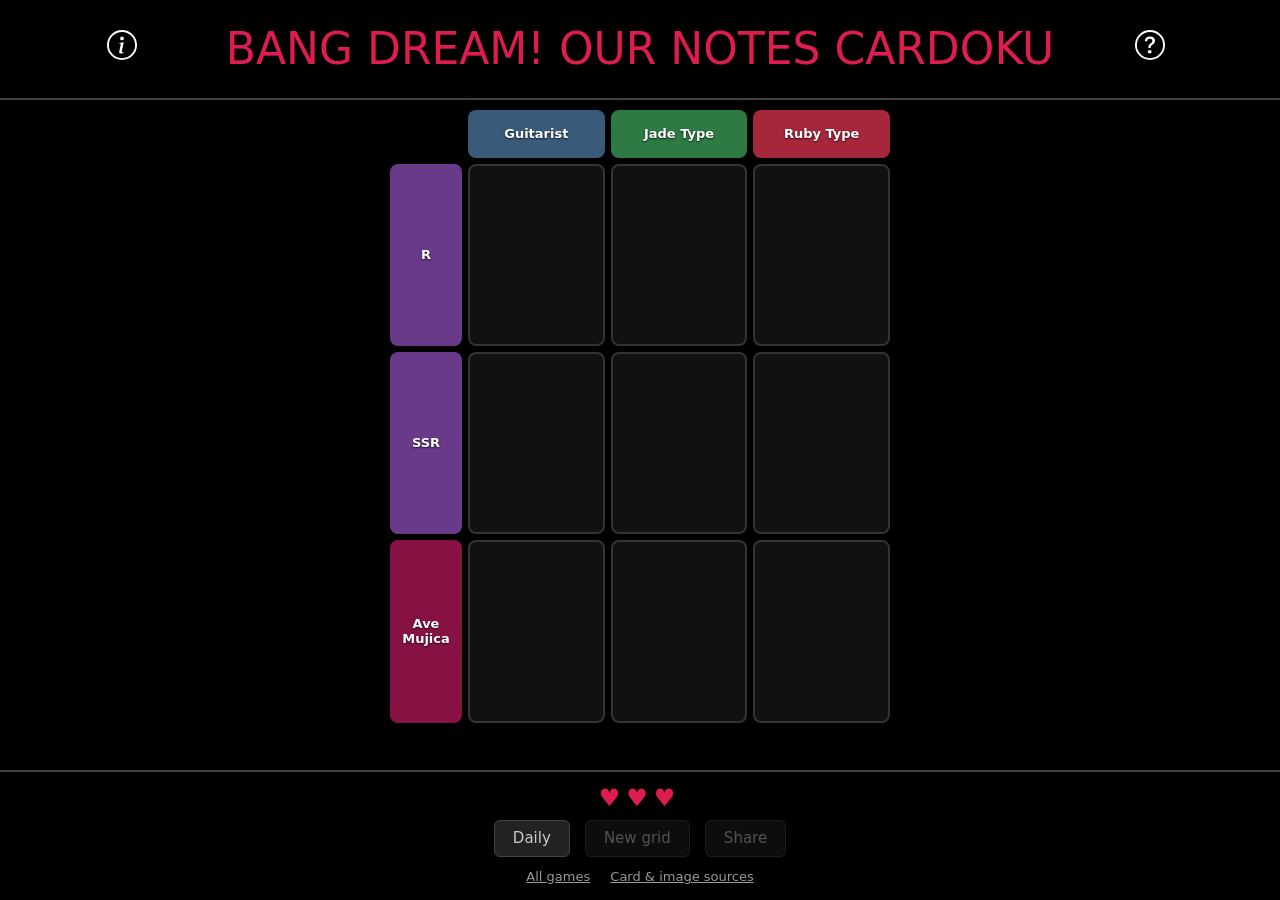
==== cardoku/index.html @ 42bfdc6b "feat: cardoku" ====
<!DOCTYPE html>
<html lang="en">
<head>
    <meta charset="UTF-8">
    <meta name="viewport" content="width=device-width, initial-scale=1">
    <link href="https://cdn.jsdelivr.net/npm/bootstrap@5.3.0/dist/css/bootstrap.min.css" rel="stylesheet">
    <!-- Add Bootstrap Icons CSS -->
    <link rel="stylesheet" href="https://cdn.jsdelivr.net/npm/bootstrap-icons@1.13.1/font/bootstrap-icons.min.css">
    <title>BanG Dream! Our Notes Card Cardoku</title>
    <link rel="stylesheet" href="css/style.css">
    <link rel="icon" type="image/svg+xml" href="../favicon.svg">
</head>
<body>
<div class="site-header">
    <nav class="navbar navbar-expand navbar-dark bg-black">
        <div class="container-fluid">
            <div class="collapse navbar-collapse" id="navbarNav">
                <ul class="navbar-nav mx-auto">
                    <li class="nav-item navbig">
                        <a href="#" class="btn me-2 mb-2 popup-link"
                           data-bs-toggle="modal"
                           data-bs-target="#customModal"
                           data-popup-title="About"
                           data-popup-content='<p class="modal-inner"> A card grid puzzle for BanG Dream! Our Notes, covering all 63 member cards from MyGO!!!!!, Ave Mujica, Mugendai MewType, millsage, and Ikka Dumb Rock!. <br><br> Card art and details come from haneoka.org; schools and school years come from the BanG Dream! Wiki. Inspired by <a href="https://www.amiya.io/arkdoku" target="_blank" rel="noopener">amiya.io/arkdoku</a>. Made by thesuperRL. <br><br> Have questions or bugs? DM thesuperRL on Discord. </p>'>
                            <svg xmlns="http://www.w3.org/2000/svg" width="30" height="30" fill="white"
                                 class="bi bi-info-circle" viewBox="0 0 16 16">
                                <path d="M8 15A7 7 0 1 1 8 1a7 7 0 0 1 0 14m0 1A8 8 0 1 0 8 0a8 8 0 0 0 0 16"/>
                                <path d="m8.93 6.588-2.29.287-.082.38.45.083c.294.07.352.176.288.469l-.738 3.468c-.194.897.105 1.319.808 1.319.545 0 1.178-.252 1.465-.598l.088-.416c-.2.176-.492.246-.686.246-.275 0-.375-.193-.304-.533zM9 4.5a1 1 0 1 1-2 0 1 1 0 0 1 2 0"/>
                            </svg>
                        </a>
                    </li>
                    <li class="nav-item navbig">
                        <a class="nav-link text-center nav-title" href="#">BANG DREAM! OUR NOTES CARDOKU</a>
                    </li>
                    <li class="nav-item navbig">
                        <a href="#" class="btn me-2 mb-2 popup-link"
                           data-bs-toggle="modal"
                           data-bs-target="#customModal"
                           data-popup-title="How to Play?"
                           data-popup-content='<p class="modal-inner"> Fill the grid with Our Notes member cards. Every card has to match its row clue and its column clue at the same time, so the card in the top left square has to satisfy the clue above it and the clue beside it. <br><br> Click an empty square and search any card by its title or by the character on it. The search lists every card, not only the ones that fit, so working out which card satisfies both clues is the game. <br><br> There is no single right answer: every square has at least two cards that fit, and any of them is accepted. A card can only be used once, so a card already placed correctly will not be offered again. <br><br> You have 3 lives. A card that does not match both clues costs one life and leaves that square spent, greyed out and unusable. The game ends when all 9 squares are correct or all 3 lives are gone. <br><br> Once the game is over, click any square to see every card that would have fitted there. <br><br> Daily gives everyone the same grid each day and remembers your progress; Unlimited deals a fresh grid whenever you want one. </p>'>
                            <svg xmlns="http://www.w3.org/2000/svg" width="30" height="30" fill="white"
                                 class="bi bi-question-circle" viewBox="0 0 16 16">
                                <path d="M8 15A7 7 0 1 1 8 1a7 7 0 0 1 0 14m0 1A8 8 0 1 0 8 0a8 8 0 0 0 0 16"/>
                                <path d="M5.255 5.786a.237.237 0 0 0 .241.247h.825c.138 0 .248-.113.266-.25.09-.656.54-1.134 1.342-1.134.686 0 1.314.343 1.314 1.168 0 .635-.374.927-.965 1.371-.673.489-1.206 1.06-1.168 1.987l.003.217a.25.25 0 0 0 .25.246h.811a.25.25 0 0 0 .25-.25v-.105c0-.718.273-.927 1.01-1.486.609-.463 1.244-.977 1.244-2.056 0-1.511-1.276-2.241-2.673-2.241-1.267 0-2.655.59-2.75 2.286m1.557 5.763c0 .533.425.927 1.01.927.609 0 1.028-.394 1.028-.927 0-.552-.42-.94-1.029-.94-.584 0-1.009.388-1.009.94"/>
                            </svg>
                        </a>
                    </li>
                </ul>
            </div>
        </div>
    </nav>
    <hr class="divider">
</div>

<main class="container nopad">
    <!-- Chips and squares are built by renderGrid(). -->
    <div id="grid"></div>
</main>

<footer class="text-center">
    <hr class="divider">
    <div class="text-center footerdiv">
        <div id="lives"></div>
        <div>
            <button id="mode-btn" class="footer-btn">Daily</button>
            <button id="new-btn" class="footer-btn">New grid</button>
            <button id="share-btn" class="footer-btn" disabled>Share</button>
        </div>
        <p class="footer-links">
            <a href="../">All games</a>
            <a href="credits.html">Card &amp; image sources</a>
        </p>
    </div>
</footer>

<!-- Bootstrap Modal -->
<div class="modal fade" id="customModal" tabindex="-1" aria-labelledby="customModalLabel" aria-hidden="true">
    <div class="modal-dialog">
        <div class="modal-content custom-modal-content">
            <div class="modal-header custom-modal-header">
                <h5 class="modal-title text-center w-100" id="customModalLabel">Modal Title</h5>
                <button type="button" class="btn-close" data-bs-dismiss="modal" aria-label="Close"></button>
            </div>
            <div class="modal-body custom-modal-body" id="customModalBody">
                Modal content will appear here...
            </div>
        </div>
    </div>
</div>

<!-- Picking a card for one square. -->
<dialog id="search-dialog">
    <p id="search-title"></p>
    <input type="text" id="search-input" placeholder="Search for a card..." autocomplete="off">
    <div id="suggestions"></div>
</dialog>

<!-- Every card that fitted a square, shown once the game is over. -->
<dialog id="answers-dialog">
    <h5 id="answers-title"></h5>
    <div id="answers-list"></div>
</dialog>

<div id="endOverlay"></div>
<div id="endPopup"></div>

<!-- Latest compiled JavaScript -->
<script src="https://cdn.jsdelivr.net/npm/bootstrap@5.3.0/dist/js/bootstrap.bundle.min.js"></script>
<script src="js/main.js"></script>
</body>
</html>
---- cardoku/css/style.css ----
:root {
    /* BanG Dream! brand pink, as used on the official sites */
    --bd-pink: #de1c4e;
    --bd-pink-dark: #b5133e;
}

/* The page is exactly one viewport tall: header and footer always visible,
   and the grid is the only thing that can scroll. */
body {
    background-color: black;
    height: 100vh;
    overflow: hidden;
    margin: 0;
    display: grid;
    grid-template-rows: auto 1fr auto;
}

main {
    min-height: 0; /* lets the 1fr row shrink instead of pushing the footer off */
    overflow-y: auto;
}

.site-header,
footer {
    background-color: black;
}

.nav-title {
    white-space: nowrap;
    font-size: clamp(13px, 3.6vw, 44px);
    color: var(--bd-pink) !important;
}

.navbig {
    font-size: 300%;
    display: flex;
    align-items: center;
    padding-left: 30px;
    padding-right: 30px;
}

/* Phone widths: the 30px gutters alone would push the one-line title off screen. */
@media (max-width: 600px) {
    .navbig {
        padding-left: 2px;
        padding-right: 2px;
    }

    .navbig .popup-link {
        padding: 0;
        margin-right: 0 !important;
    }
}

.footerdiv {
    margin: 0px;
    padding: 14px 0;
    color: white;
}

hr {
    border-width: 10px;
    margin: 0px;
    padding: 0px;
}

.divider {
    height: 2px;
    background-color: white;
    border: none;
    margin: 0px;
    padding: 0px;
}

.nopad {
    margin-top: 0px;
    padding: 0px;
}

/* ── Credits page ────────────────────────────────────────────────────────── */

.credits-intro {
    color: #cccccc;
    font-size: 14px;
    margin: 20px 0;
}

.credits-table a {
    color: var(--bd-pink);
}

/* ── Grid ────────────────────────────────────────────────────────────────── */

/* Cells carry the cards' own 3:4 aspect ratio, so only the width is set here
   and the height follows. The 56vh cap is what keeps the whole grid on screen
   on a laptop; below that main scrolls rather than squashing the cards. */
#grid {
    display: grid;
    grid-template-columns: 4.5rem repeat(3, 1fr);
    gap: 6px;
    width: min(500px, 92vw, 56vh);
    margin: 10px auto;
}

.chip {
    border-radius: 8px;
    display: flex;
    align-items: center;
    justify-content: center;
    text-align: center;
    padding: 4px 5px;
    font-size: clamp(9px, 1.9vw, 13px);
    font-weight: 700;
    line-height: 1.15;
    color: #fff;
    /* Band colours are mid-tone, so white text needs the extra contrast. */
    text-shadow: 0 1px 2px rgba(0, 0, 0, 0.75);
}

/* The corner sits above the row chips and left of the column chips, so it has
   to reserve the column header's height without drawing anything. */
.grid-corner {
    min-height: 3rem;
}

.cell {
    aspect-ratio: 3 / 4;
    background-color: #111111;
    border: 2px solid #333333;
    border-radius: 8px;
    overflow: hidden;
    position: relative;
    cursor: pointer;
    transition: border-color 0.15s ease, transform 0.1s ease;
}

.cell:hover:not(.locked) {
    border-color: var(--bd-pink);
    transform: scale(1.03);
}

.cell.locked {
    cursor: default;
}

.cell.correct {
    border-color: #4caf50;
}

.cell.wrong {
    border-color: #f44336;
}

.cell img {
    width: 100%;
    height: 100%;
    object-fit: cover;
    display: block;
}

/* A wrong card stays visible but drained, so the board still reads as "this
   slot is spent" at a glance. */
.cell.wrong img {
    filter: grayscale(1);
    opacity: 0.5;
}

.cell.flash-correct {
    animation: flash-correct 1.2s ease-in-out;
}

.cell.flash-wrong {
    animation: flash-wrong 1.2s ease-in-out;
}

@keyframes flash-correct {
    0%, 100% { box-shadow: 0 0 4px rgba(76, 175, 80, 0.4); }
    50% { box-shadow: 0 0 18px rgba(76, 175, 80, 0.9); }
}

@keyframes flash-wrong {
    0%, 100% { box-shadow: 0 0 4px rgba(244, 67, 54, 0.4); }
    50% { box-shadow: 0 0 18px rgba(244, 67, 54, 0.9); }
}

/* ── Footer ──────────────────────────────────────────────────────────────── */

#lives {
    font-size: 24px;
    letter-spacing: 6px;
    line-height: 1;
}

.heart {
    color: var(--bd-pink);
}

.heart.spent {
    color: #333333;
}

.footer-btn {
    padding: 6px 18px;
    margin: 10px 5px 0;
    font-size: 15px;
    border-radius: 6px;
    border: 1px solid #444444;
    background-color: #222222;
    color: #cccccc;
    cursor: pointer;
}

.footer-btn:hover:not(:disabled) {
    border-color: var(--bd-pink);
    color: white;
}

.footer-btn:disabled {
    opacity: 0.4;
    cursor: default;
}

#share-btn:not(:disabled) {
    background-color: var(--bd-pink);
    border-color: var(--bd-pink);
    color: white;
}

.footer-links {
    margin: 10px 0 0;
    font-size: 13px;
}

.footer-links a {
    color: #999999;
    margin: 0 8px;
}

/* ── Search dialog ───────────────────────────────────────────────────────── */

/* A dialog takes focus when it opens, and the browser's default focus ring
   draws a bright outline around the whole panel. */
dialog:focus {
    outline: none;
}

#search-dialog {
    width: min(420px, 92vw);
    padding: 16px;
    border: 1px solid #444444;
    border-radius: 12px;
    background-color: #1c1c1e;
    color: white;
}

#search-dialog::backdrop {
    background-color: rgba(0, 0, 0, 0.7);
}

#search-title {
    margin: 0 0 10px;
    font-size: 15px;
    color: #999999;
}

#search-title b {
    color: white;
}

#search-input {
    width: 100%;
    box-sizing: border-box;
    padding: 10px;
    margin-bottom: 8px;
    font-size: 17px;
    border: 1px solid #444444;
    border-radius: 6px;
    background-color: #2a2a2e;
    color: white;
}

#search-input:focus {
    outline: none;
    border-color: var(--bd-pink);
}

#suggestions {
    max-height: 46vh;
    overflow-y: auto;
}

.suggestion {
    display: flex;
    align-items: center;
    gap: 10px;
    padding: 6px;
    border-radius: 6px;
    cursor: pointer;
}

.suggestion:hover,
.suggestion.active {
    background-color: #333333;
}

.suggestion img {
    width: 30px;
    height: 40px;
    object-fit: cover;
    border-radius: 4px;
    flex-shrink: 0;
}

.suggestion-name {
    font-size: 14px;
}

.suggestion-sub {
    font-size: 11px;
    color: #999999;
}

.empty-note {
    padding: 10px 6px;
    font-size: 13px;
    color: #999999;
}

/* ── Modal, end popup ────────────────────────────────────────────────────── */

.custom-modal-content {
    border: none;
    box-shadow: 0 5px 25px rgba(0, 0, 0, 0.2);
    background-color: #222222;
}

.custom-modal-header {
    border-bottom: none;
    padding-bottom: 0;
    color: #999999;
}

.custom-modal-body {
    padding-top: 0;
    background-color: #222222;
}

.modal-inner {
    color: #999999;
}

.btn-close {
    background-color: #999999;
    color: #222222;
}

.modal-title {
    padding: 8px;
}

#endOverlay {
    position: fixed;
    top: 0;
    left: 0;
    width: 100%;
    height: 100%;
    background-color: rgba(0, 0, 0, 0.7);
    z-index: 9998;
    display: none;
}

#endPopup {
    position: fixed;
    top: 50%;
    left: 50%;
    transform: translate(-50%, -50%);
    background-color: #1c1c1e;
    color: white;
    padding: 26px 30px;
    border-radius: 8px;
    box-shadow: 0 0 20px rgba(0, 0, 0, 0.5);
    z-index: 9999;
    display: none;
    max-width: 85%;
    text-align: center;
}

#end-grid {
    font-size: 22px;
    line-height: 1.15;
    margin: 10px 0;
}

#end-hint {
    font-size: 13px;
    color: #999999;
    margin: 0;
}

/* ── Answer list (after the game ends) ───────────────────────────────────── */

#answers-dialog {
    width: min(420px, 92vw);
    padding: 20px;
    border: 1px solid #444444;
    border-radius: 12px;
    background-color: #1c1c1e;
    color: white;
}

#answers-dialog::backdrop {
    background-color: rgba(0, 0, 0, 0.7);
}

#answers-title {
    margin: 0 0 12px;
    font-size: 16px;
}

#answers-list {
    max-height: 56vh;
    overflow-y: auto;
}

.answer {
    display: flex;
    align-items: center;
    gap: 10px;
    padding: 7px 0;
    border-bottom: 1px solid #333333;
}

.answer img {
    width: 36px;
    height: 48px;
    object-fit: cover;
    border-radius: 4px;
    flex-shrink: 0;
}

.answer-name {
    font-size: 14px;
}

.answer-sub {
    font-size: 11px;
    color: #999999;
}
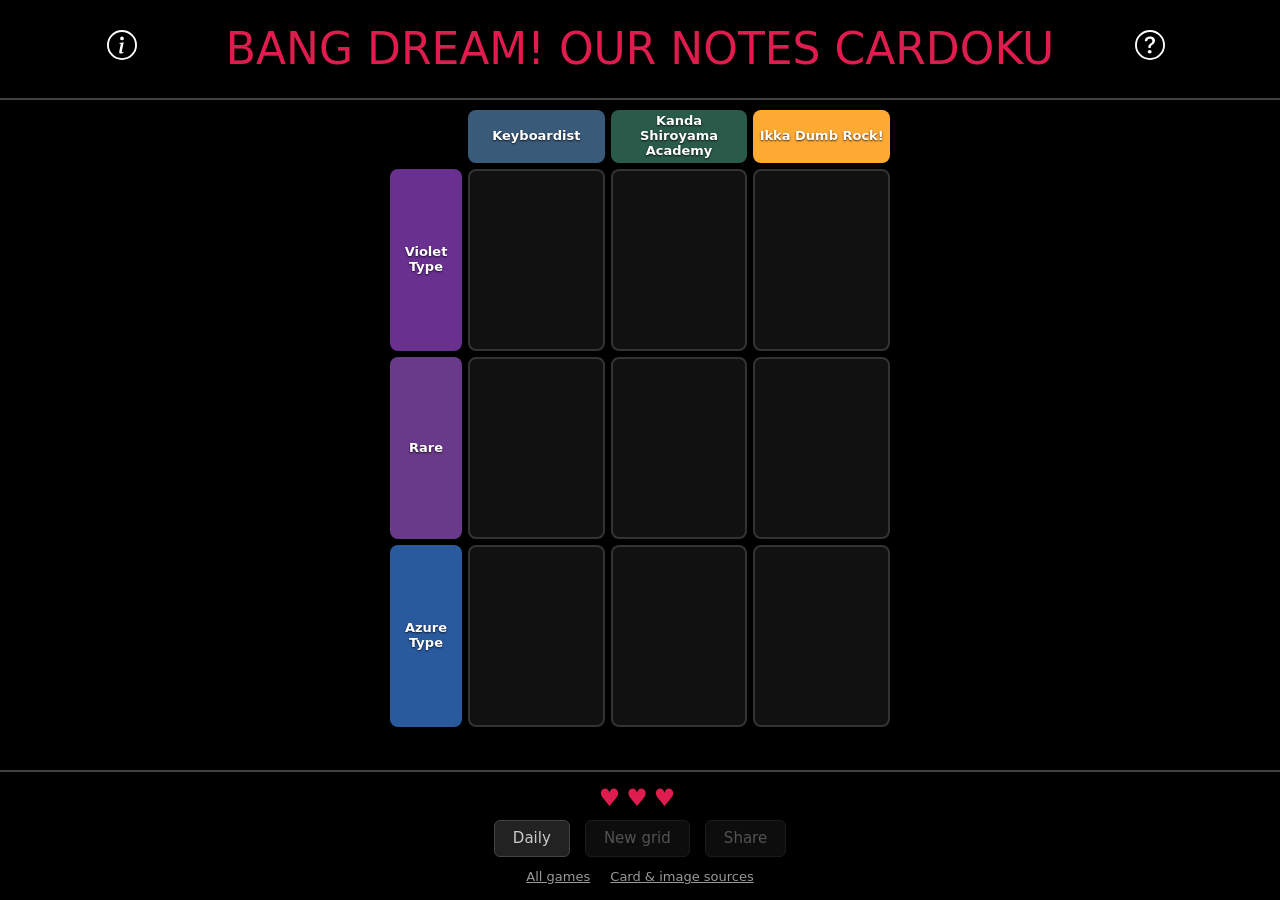
==== commit b21c9e82: "feat: new cards and skill sorting" ====
--- a/cardoku/index.html
+++ b/cardoku/index.html
@@ -21,7 +21,7 @@
                            data-bs-toggle="modal"
                            data-bs-target="#customModal"
                            data-popup-title="About"
-                           data-popup-content='<p class="modal-inner"> A card grid puzzle for BanG Dream! Our Notes, covering all 63 member cards from MyGO!!!!!, Ave Mujica, Mugendai MewType, millsage, and Ikka Dumb Rock!. <br><br> Card art and details come from haneoka.org; schools and school years come from the BanG Dream! Wiki. Inspired by <a href="https://www.amiya.io/arkdoku" target="_blank" rel="noopener">amiya.io/arkdoku</a>. Made by thesuperRL. <br><br> Have questions or bugs? DM thesuperRL on Discord. </p>'>
+                           data-popup-content='<p class="modal-inner"> A card grid puzzle for BanG Dream! Our Notes, covering all 66 member cards from MyGO!!!!!, Ave Mujica, Mugendai MewType, millsage, and Ikka Dumb Rock!. <br><br> Card art and details come from haneoka.org; schools and school years come from the BanG Dream! Wiki. Inspired by <a href="https://www.amiya.io/arkdoku" target="_blank" rel="noopener">amiya.io/arkdoku</a>. Made by thesuperRL. <br><br> Have questions or bugs? DM thesuperRL on Discord. </p>'>
                             <svg xmlns="http://www.w3.org/2000/svg" width="30" height="30" fill="white"
                                  class="bi bi-info-circle" viewBox="0 0 16 16">
                                 <path d="M8 15A7 7 0 1 1 8 1a7 7 0 0 1 0 14m0 1A8 8 0 1 0 8 0a8 8 0 0 0 0 16"/>
@@ -37,7 +37,7 @@
                            data-bs-toggle="modal"
                            data-bs-target="#customModal"
                            data-popup-title="How to Play?"
-                           data-popup-content='<p class="modal-inner"> Fill the grid with Our Notes member cards. Every card has to match its row clue and its column clue at the same time, so the card in the top left square has to satisfy the clue above it and the clue beside it. <br><br> Click an empty square and search any card by its title or by the character on it. The search lists every card, not only the ones that fit, so working out which card satisfies both clues is the game. <br><br> There is no single right answer: every square has at least two cards that fit, and any of them is accepted. A card can only be used once, so a card already placed correctly will not be offered again. <br><br> You have 3 lives. A card that does not match both clues costs one life and leaves that square spent, greyed out and unusable. The game ends when all 9 squares are correct or all 3 lives are gone. <br><br> Once the game is over, click any square to see every card that would have fitted there. <br><br> Daily gives everyone the same grid each day and remembers your progress; Unlimited deals a fresh grid whenever you want one. </p>'>
+                           data-popup-content='<p class="modal-inner"> Fill the grid with Our Notes member cards. Every card has to match its row clue and its column clue at the same time, so the card in the top left square has to satisfy the clue above it and the clue beside it. <br><br> Clues are a band, an instrument, a school, a school year, a card attribute (Ruby, Azure, Jade, Amber or Violet), a card rarity or a live skill. Rarities are written out in full: <b>Rare</b> is the R shown in game, <b>Super Rare</b> is SR, and <b>Super Super Rare</b> is SSR. A live skill clue is the family the game prints in brackets at the head of the card&apos;s skill text: <b>Simple</b>, <b>Hit</b> or <b>Life</b>. <br><br> Click an empty square and search any card by its title or by the character on it. The search lists every card, not only the ones that fit, so working out which card satisfies both clues is the game. <br><br> There is no single right answer: every square has at least two characters that fit, and any card of any of them is accepted. Each character appears in the grid once, so once one of their cards is placed the rest of that character&apos;s cards leave the pool; which of their cards you use is up to you. <br><br> You have 3 lives. A card that does not match both clues costs one life and stays on the square greyed out, but the square is still open: click it again and try another card. A card you have already got wrong on a square will not be offered there a second time, though another card of the same character may still fit, since rarity, attribute and live skill differ from card to card. <br><br> The game ends when all 9 squares are correct or all 3 lives are gone. Once it is over, click any square to see every card that would have fitted there. <br><br> Daily gives everyone the same grid each day and remembers your progress; Unlimited deals a fresh grid whenever you want one. </p>'>
                             <svg xmlns="http://www.w3.org/2000/svg" width="30" height="30" fill="white"
                                  class="bi bi-question-circle" viewBox="0 0 16 16">
                                 <path d="M8 15A7 7 0 1 1 8 1a7 7 0 0 1 0 14m0 1A8 8 0 1 0 8 0a8 8 0 0 0 0 16"/>
--- a/cardoku/css/style.css
+++ b/cardoku/css/style.css
@@ -2,6 +2,13 @@
     /* BanG Dream! brand pink, as used on the official sites */
     --bd-pink: #de1c4e;
     --bd-pink-dark: #b5133e;
+    /* millsage's purple: the one colour that means "close but not right".
+       Taken from the midpoint of its logo gradient, since the dark end of that
+       gradient does not separate from the page background. */
+    --millsage-purple: #7a2ac0;
+    /* MyGO!!!!!'s blue: the one colour that means "exactly correct". Shared by
+       every game in this repo so a right answer looks the same everywhere. */
+    --mygo-blue: #3388bb;
 }
 
 /* The page is exactly one viewport tall: header and footer always visible,
@@ -112,6 +119,11 @@
     font-size: clamp(9px, 1.9vw, 13px);
     font-weight: 700;
     line-height: 1.15;
+    /* Row chips are only 4.5rem wide and several labels have single words
+       wider than that ("DJ/Manipulator", "Hanasakigawa"), so a word is allowed
+       to break. overflow-wrap is not enough here: the label is an anonymous
+       flex item, which will not shrink below its longest word. */
+    word-break: break-word;
     color: #fff;
     /* Band colours are mid-tone, so white text needs the extra contrast. */
     text-shadow: 0 1px 2px rgba(0, 0, 0, 0.75);
@@ -144,7 +156,7 @@
 }
 
 .cell.correct {
-    border-color: #4caf50;
+    border-color: var(--mygo-blue);
 }
 
 .cell.wrong {
@@ -174,8 +186,8 @@
 }
 
 @keyframes flash-correct {
-    0%, 100% { box-shadow: 0 0 4px rgba(76, 175, 80, 0.4); }
-    50% { box-shadow: 0 0 18px rgba(76, 175, 80, 0.9); }
+    0%, 100% { box-shadow: 0 0 4px rgba(51, 136, 187, 0.4); }
+    50% { box-shadow: 0 0 18px rgba(51, 136, 187, 0.9); }
 }
 
 @keyframes flash-wrong {
@@ -446,3 +458,10 @@
     font-size: 11px;
     color: #999999;
 }
+
+/* A finished round states its outcome in the shared colours: blue for a win,
+   pink chrome otherwise. */
+#end-result.won,
+#end-title.won {
+    color: var(--mygo-blue);
+}
